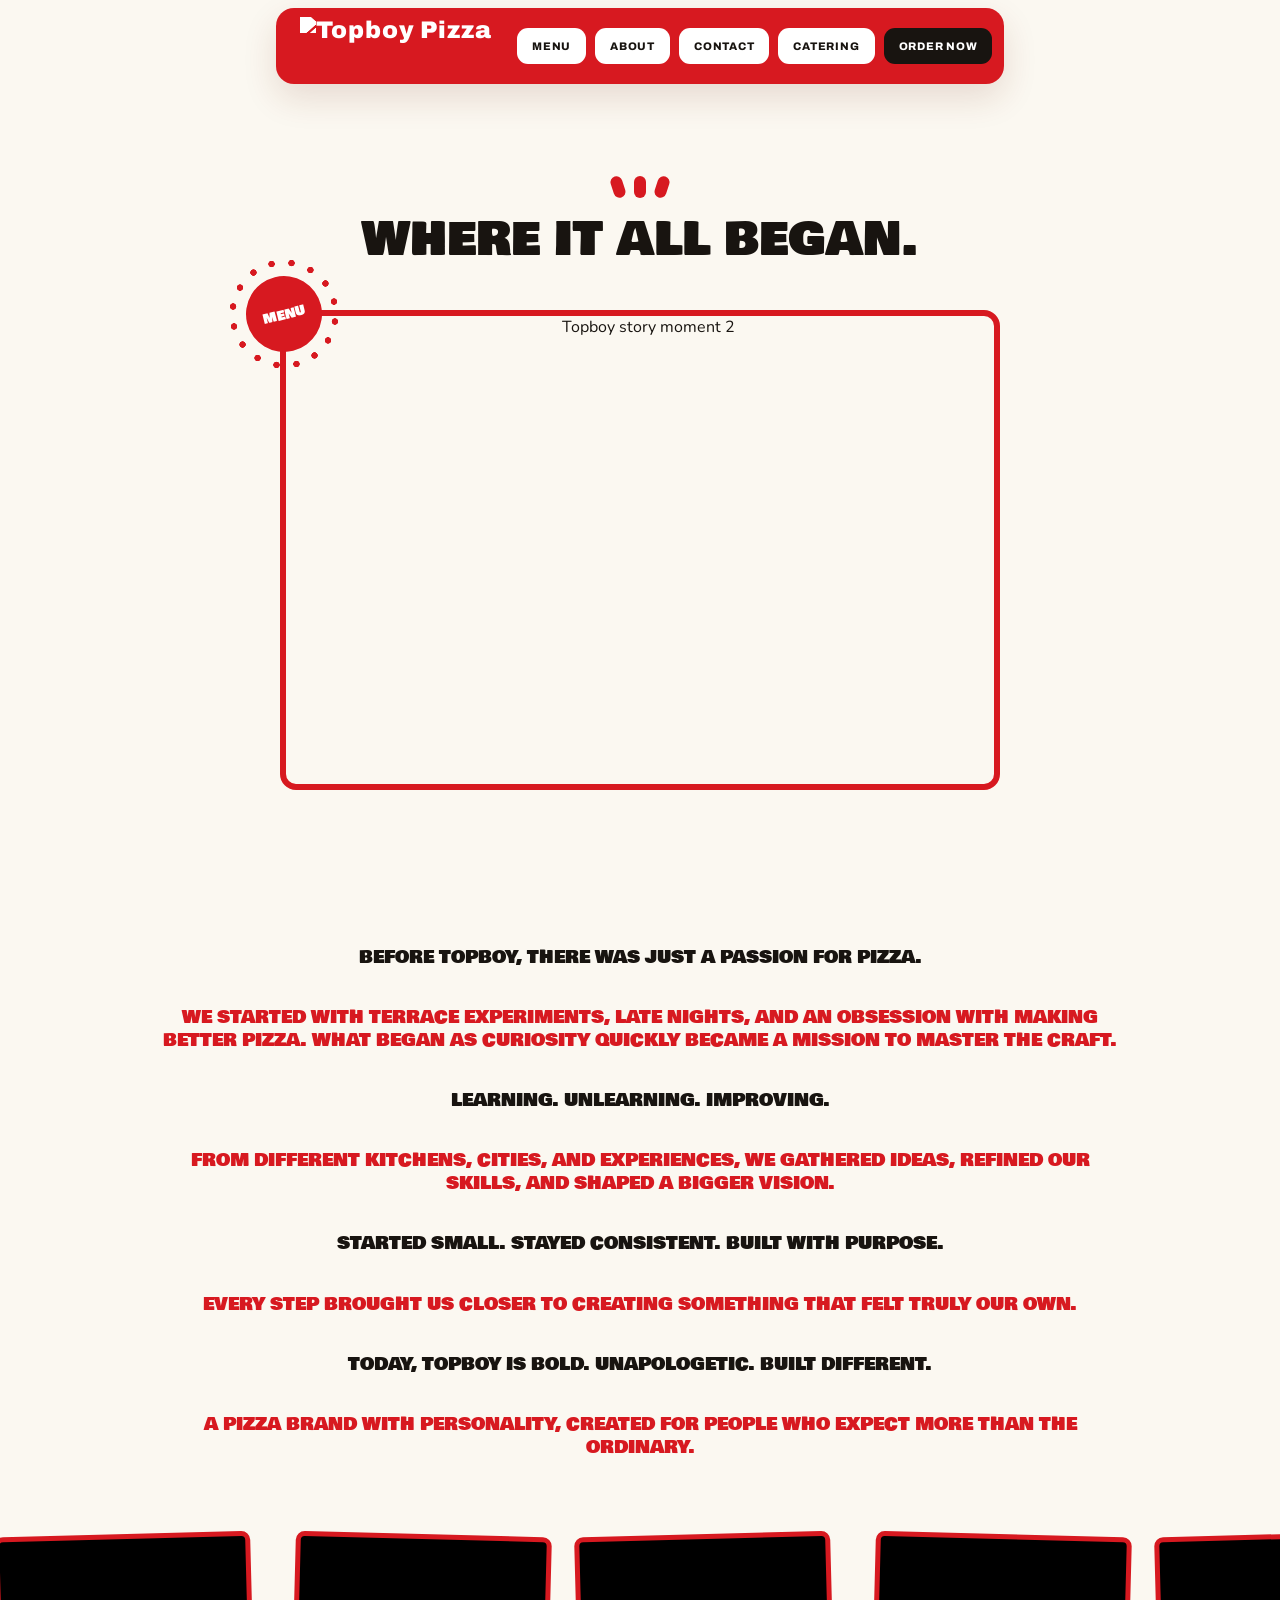
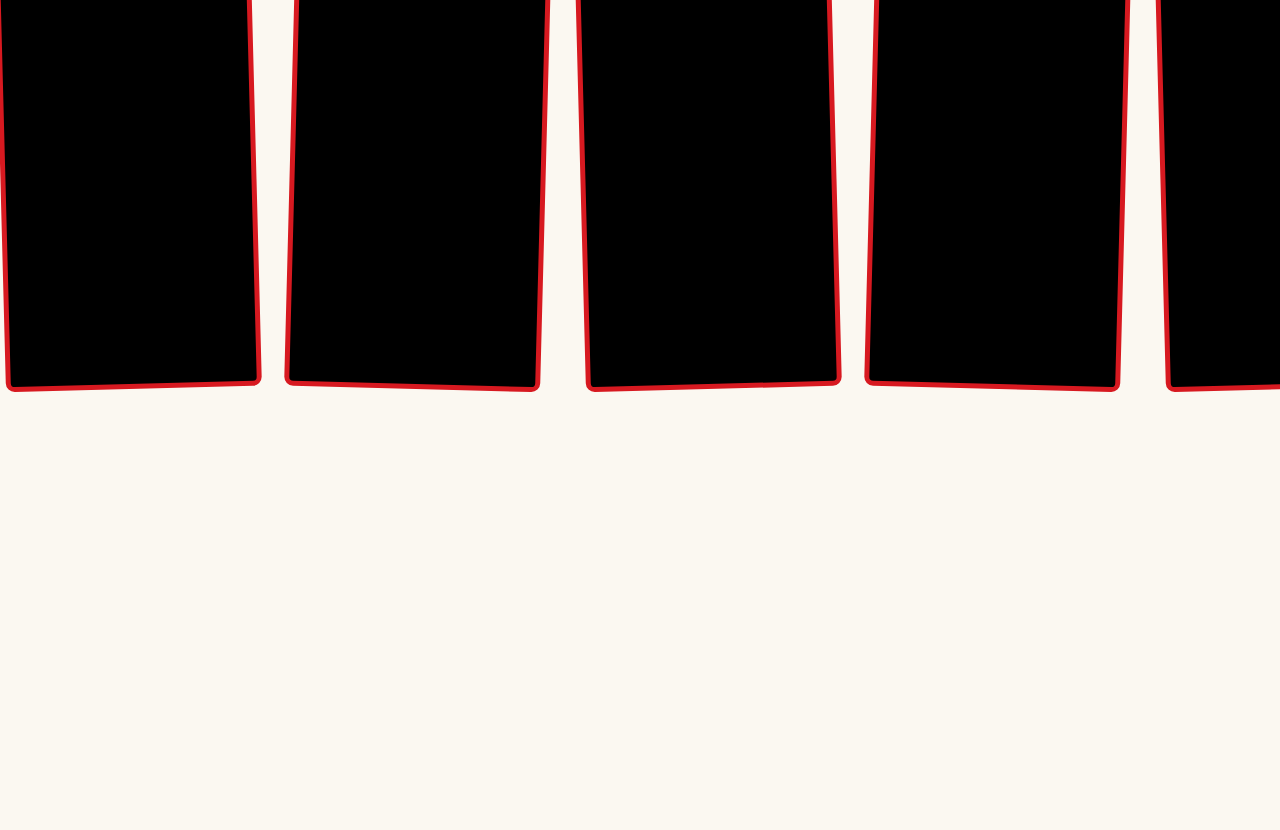
==== about.html @ f0a6d288 "Add files via upload" ====
﻿<!doctype html>
<html lang="en">
  <head>
    <meta charset="utf-8" />
    <meta name="viewport" content="width=device-width, initial-scale=1" />
    <title>About | Topboy Pizza</title>
    <meta
      name="description"
      content="The story behind Topboy Pizza, built around hot slices, bold flavour, and food made for sharing."
    />
    <link rel="icon" type="image/png" sizes="32x32" href="assets/tb-favicon.png" />
    <link rel="shortcut icon" type="image/png" href="assets/tb-favicon.png" />
    <link rel="apple-touch-icon" sizes="180x180" href="assets/tb-favicon.png" />
    <link rel="preconnect" href="https://fonts.googleapis.com" />
    <link rel="preconnect" href="https://fonts.gstatic.com" crossorigin />
    <link
      href="https://fonts.googleapis.com/css2?family=Archivo:wght@600;700;800;900&family=Bowlby+One+SC&family=Nunito:wght@600;700;800;900&display=swap"
      rel="stylesheet"
    />
    <link rel="stylesheet" href="styles.css?v=20260708-1" />
  </head>
  <body class="about-page">
    <header class="site-header" data-header>
      <nav class="nav-shell" aria-label="Primary navigation">
        <a class="logo" href="index.html" aria-label="Topboy Pizza home">
          <img src="assets/tb-logo.png" alt="Topboy Pizza" />
        </a>
        <button class="nav-toggle" type="button" aria-label="Open navigation menu" aria-expanded="false" data-nav-toggle>
          <span></span><span></span><span></span>
        </button>
        <a class="nav-btn" href="menu.html?v=20260605-11">MENU</a>
        <a class="nav-btn" href="about.html?v=20260605-1" aria-current="page">ABOUT</a>
        <a class="nav-btn" href="contact.html?v=20260605-1">CONTACT</a>
        <a class="nav-btn" href="catering.html?v=20260606-1">CATERING</a>
        <a class="nav-btn nav-btn-dark" href="#" data-order-choice>ORDER NOW</a>
      </nav>
    </header>

    <main>
      <section class="about-intro" aria-labelledby="about-title">
        <header class="about-hero">
          <div class="menu-dots" aria-hidden="true"><span></span><span></span><span></span></div>
          <h1 id="about-title">Where It All Began.</h1>
          <div class="about-origin">
            <a class="story-badge about-menu-badge" href="menu.html?v=20260605-14">MENU</a>
            <div class="about-slideshow" data-about-slideshow>
              <img class="is-active" src="assets/about-story-1.jpg" alt="Topboy story moment 1" />
              <img src="assets/about-story-2.jpg" alt="Topboy story moment 2" />
              <img src="assets/about-story-3.jpg" alt="Topboy story moment 3" />
              <img src="assets/about-story-4.jpg" alt="Topboy story moment 4" />
              <img src="assets/about-story-5.jpg" alt="Topboy story moment 5" />
              <img src="assets/about-story-6.jpg" alt="Topboy story moment 6" />
              <img src="assets/about-story-7.jpg" alt="Topboy story moment 7" />
              <img src="assets/about-story-8.jpg" alt="Topboy story moment 8" />
            </div>
          </div>
        </header>
      </section>

      <section class="about-manifesto" aria-label="The Topboy story">
        <p class="about-manifesto-statement">Before TopBoy, there was just a passion for pizza.</p>
        <p>We started with terrace experiments, late nights, and an obsession with making better pizza. What began as curiosity quickly became a mission to master the craft.</p>
        <p class="about-manifesto-statement">Learning. Unlearning. Improving.</p>
        <p>From different kitchens, cities, and experiences, we gathered ideas, refined our skills, and shaped a bigger vision.</p>
        <p class="about-manifesto-statement">Started small. Stayed consistent. Built with purpose.</p>
        <p>Every step brought us closer to creating something that felt truly our own.</p>
        <p class="about-manifesto-statement">Today, TopBoy is bold. Unapologetic. Built different.</p>
        <p>A pizza brand with personality, created for people who expect more than the ordinary.</p>
      </section>

      <section class="about-card-slider" aria-label="Topboy Instagram posts">
        <div class="about-card-track" data-instagram-slider>
          <video src="assets/about-pizza-reel.mp4" aria-label="Topboy pizza reel" autoplay muted loop playsinline preload="metadata"></video>
          <video src="assets/about-pizza-sound-reel.mp4" aria-label="Topboy pizza sound reel" autoplay muted loop playsinline preload="metadata"></video>
          <video src="assets/about-event-reel.mp4" aria-label="Topboy event reel" autoplay muted loop playsinline preload="metadata"></video>
          <video src="assets/about-flip-reel.mp4" aria-label="Topboy pizza flip reel" autoplay muted loop playsinline preload="metadata"></video>
          <video src="assets/about-anniversary-reel.mp4" aria-label="Topboy second anniversary reel" autoplay muted loop playsinline preload="metadata"></video>
          <video src="assets/about-pizza-reel.mp4" autoplay muted loop playsinline preload="metadata" aria-hidden="true"></video>
          <video src="assets/about-pizza-sound-reel.mp4" autoplay muted loop playsinline preload="metadata" aria-hidden="true"></video>
          <video src="assets/about-event-reel.mp4" autoplay muted loop playsinline preload="metadata" aria-hidden="true"></video>
          <video src="assets/about-flip-reel.mp4" autoplay muted loop playsinline preload="metadata" aria-hidden="true"></video>
          <video src="assets/about-anniversary-reel.mp4" autoplay muted loop playsinline preload="metadata" aria-hidden="true"></video>
        </div>
      </section>

      <div class="final-gap" aria-hidden="true"></div>
      <section class="final" id="order">
        <div class="final-copy">
          <h2>What are you<br />waiting for?</h2>
          <p class="eyebrow">We're ready when you are.</p>
          <a class="btn btn-dark" href="#" data-order-choice>ORDER NOW</a>
        </div>
        <address class="contact-info">
          <img class="cta-contact-logo" src="assets/tb-logo.png" alt="Topboy Pizza" />
          <span class="contact-line">
            <svg viewBox="0 0 24 24" aria-hidden="true"><path d="M12 21s7-6.1 7-12A7 7 0 0 0 5 9c0 5.9 7 12 7 12Z"></path><circle cx="12" cy="9" r="2.5"></circle></svg>
            601, 6th Floor, Oz House, Athwalines, Surat, Gujarat 395007
          </span>
          <a class="contact-line" href="tel:+917096951113">
            <svg viewBox="0 0 24 24" aria-hidden="true"><path d="M22 16.9v3a2 2 0 0 1-2.2 2 19.8 19.8 0 0 1-8.6-3.1 19.4 19.4 0 0 1-6-6A19.8 19.8 0 0 1 2.1 4.2 2 2 0 0 1 4.1 2h3a2 2 0 0 1 2 1.7c.1 1 .4 2 .7 2.8a2 2 0 0 1-.5 2.1L8.1 9.9a16 16 0 0 0 6 6l1.3-1.3a2 2 0 0 1 2.1-.5c.9.3 1.8.6 2.8.7a2 2 0 0 1 1.7 2Z"></path></svg>
            070969 51113
          </a>
          <a class="contact-line" href="mailto:hello@topboypizza.com">
            <svg viewBox="0 0 24 24" aria-hidden="true"><path d="M4 4h16a2 2 0 0 1 2 2v12a2 2 0 0 1-2 2H4a2 2 0 0 1-2-2V6a2 2 0 0 1 2-2Z"></path><path d="m22 7-10 6L2 7"></path></svg>
            hello@topboypizza.com
          </a>
        </address>
        <div class="social-links" aria-label="Social links">
          <a href="https://www.instagram.com/topboypizzza.srt?igsh=MWt4dGN5dWxiZ2I4dw==" target="_blank" rel="noopener noreferrer" aria-label="Instagram">
            <svg viewBox="0 0 24 24" aria-hidden="true"><rect x="3" y="3" width="18" height="18" rx="5"></rect><circle cx="12" cy="12" r="4"></circle><circle cx="17.5" cy="6.5" r="1"></circle></svg>
          </a>
          <a href="https://wa.me/917096951113" target="_blank" rel="noopener noreferrer" aria-label="WhatsApp">
            <svg viewBox="0 0 24 24" aria-hidden="true"><path d="M12 2a9.8 9.8 0 0 0-8.4 14.8L2.4 22l5.4-1.2A9.8 9.8 0 1 0 12 2Zm5.3 14.1c-.2.6-1.2 1.1-1.7 1.2-.5.1-1.1.2-3.3-.7-2.8-1.1-4.6-3.9-4.7-4.1-.1-.1-1.1-1.5-1.1-2.9 0-1.3.7-2 1-2.2.2-.2.5-.3.8-.3h.6c.2 0 .4 0 .6.5.2.6.8 2 .9 2.1.1.2.1.4 0 .6-.1.2-.2.3-.4.5l-.3.4c-.1.1-.3.3-.1.6.2.3.8 1.3 1.7 2.1 1.2 1 2.1 1.3 2.4 1.5.3.1.5.1.7-.1.2-.2.8-.9 1-1.2.2-.3.4-.2.7-.1.3.1 1.8.8 2.1 1 .3.1.5.2.6.4 0 .1 0 .6-.2 1.2Z"></path></svg>
          </a>
        </div>
        <p class="final-copyright">&copy; 2026 Topboy Pizza. All rights reserved.</p>
      </section>
    </main>

    <script src="script.js?v=20260612-1"></script>
  </body>
</html>
---- styles.css ----
﻿:root {
  --cream: #fbf5e9;
  --rust: #d71920;
  --rust-dark: #a80f16;
  --ink: #181410;
  --badge: #f4cab8;
  --white: #ffffff;
  --card: #f3e9d6;
  --hero-height: 100vh;
  --final-height: 100vh;
}

* {
  box-sizing: border-box;
  margin: 0;
  padding: 0;
}

html {
  scroll-behavior: smooth;
}

body {
  overflow-x: hidden;
  background: var(--cream);
  color: var(--ink);
  font-family: "Nunito", Arial, sans-serif;
}

main {
  overflow-x: clip;
}

a {
  color: inherit;
  text-decoration: none;
}

img {
  display: block;
}

.site-header {
  position: fixed;
  z-index: 60;
  top: 0;
  left: 0;
  width: 100%;
  display: flex;
  justify-content: center;
  padding: 8px 16px 0;
  transform: translateY(0);
  transition: transform 260ms ease;
}

.site-header.is-hidden {
  transform: translateY(-120%);
}

.nav-shell {
  display: flex;
  align-items: center;
  gap: 9px;
  padding: 9px 12px;
  border-radius: 18px;
  background: var(--rust);
  box-shadow: 0 10px 30px rgba(150, 60, 30, 0.18);
}

.logo,
.foot-logo {
  color: var(--white);
  font-family: "Archivo", Arial, sans-serif;
  font-size: clamp(18px, 2.2vw, 24px);
  font-weight: 900;
  letter-spacing: 0.04em;
}

.logo {
  display: flex;
  min-width: 86px;
  align-items: center;
  justify-content: center;
  padding: 0 16px 0 12px;
}

.logo img {
  display: block;
  width: auto;
  height: 58px;
  object-fit: contain;
  filter: brightness(0) invert(1);
}

.nav-btn,
.btn {
  display: inline-flex;
  align-items: center;
  justify-content: center;
  border: 0;
  cursor: pointer;
  font-family: "Archivo", Arial, sans-serif;
  font-weight: 800;
  letter-spacing: 0.07em;
  transition: transform 180ms ease, box-shadow 180ms ease, background 180ms ease;
}

.nav-btn {
  min-height: 36px;
  padding: 0 15px;
  border-radius: 11px;
  background: var(--white);
  color: var(--ink);
  font-size: 11px;
}

.nav-btn:hover,
.btn:hover {
  transform: translateY(-3px);
}

.nav-btn-dark {
  background: var(--ink);
  color: var(--white);
}

.nav-btn-dark:hover,
.btn-dark:hover {
  background: #000;
}

.nav-toggle {
  display: none;
  width: 42px;
  height: 36px;
  align-content: center;
  gap: 3px;
  place-items: center;
  border: 0;
  border-radius: 11px;
  background: var(--white);
  color: var(--ink);
  cursor: pointer;
}

.nav-toggle span {
  display: block;
  width: 18px;
  height: 3px;
  border-radius: 999px;
  background: currentColor;
  transition: transform 180ms ease, opacity 180ms ease;
}

.site-header.is-menu-open .nav-toggle span:nth-child(1) {
  transform: translateY(6px) rotate(45deg);
}

.site-header.is-menu-open .nav-toggle span:nth-child(2) {
  opacity: 0;
}

.site-header.is-menu-open .nav-toggle span:nth-child(3) {
  transform: translateY(-6px) rotate(-45deg);
}

.hero {
  position: fixed;
  z-index: 1;
  inset: 0 0 auto;
  width: 100%;
  min-height: 100vh;
  height: var(--hero-height);
  overflow: hidden;
  padding: 108px 20px 28px;
  text-align: center;
}

.hero.is-past {
  visibility: hidden;
}

.block,
.reviews,
.final,
.site-footer {
  position: relative;
  z-index: 2;
}

.hero + .block {
  margin-top: var(--hero-height);
}

.block,
.final {
  background: var(--cream);
}

#about {
  padding-top: 16px;
}

.hero > :not(.hero-video, .hero-overlay) {
  position: relative;
  z-index: 3;
}

.hero-video,
.hero-overlay {
  position: absolute;
  inset: 0;
}

.hero-video {
  z-index: 0;
  overflow: hidden;
  background: var(--ink);
  pointer-events: none;
}

.hero-video video {
  position: absolute;
  inset: 0;
  width: 100%;
  height: 100%;
  object-fit: cover;
}

.hero-overlay {
  z-index: 1;
  background:
    radial-gradient(circle at 50% 35%, rgba(251, 245, 233, 0.28), rgba(251, 245, 233, 0.58) 62%),
    rgba(251, 245, 233, 0.24);
}

.badge {
  display: inline-flex;
  align-items: center;
  gap: 8px;
  padding: 9px 16px;
  border-radius: 30px;
  background: var(--badge);
  color: var(--rust);
  font-family: "Archivo", Arial, sans-serif;
  font-size: 13px;
  font-weight: 800;
  letter-spacing: 0.08em;
}

h1,
h2,
h3 {
  font-family: "Bowlby One SC", Impact, sans-serif;
  font-weight: 400;
  letter-spacing: 0;
}

.hero h1 {
  max-width: 100%;
  margin: 0 auto;
  color: var(--rust);
  font-size: clamp(34px, 7vw, 82px);
  line-height: 0.92;
  white-space: nowrap;
  text-shadow: 0 4px 0 rgba(165, 63, 31, 0.12);
}

.sub {
  max-width: 26ch;
  margin: 22px auto 0;
  font-size: clamp(14px, 1.6vw, 18px);
  font-weight: 800;
  line-height: 1.4;
}

.cta-wrap {
  display: flex;
  flex-direction: column;
  align-items: center;
  gap: 16px;
  margin-top: 30px;
}

.btn {
  min-height: 48px;
  padding: 0 28px;
  border-radius: 13px;
  font-size: 13px;
}

.btn-dark {
  background: var(--ink);
  color: var(--white);
  box-shadow: 0 12px 26px rgba(20, 16, 10, 0.22);
}

.btn-rust {
  background: var(--rust);
  color: var(--white);
  box-shadow: 0 12px 26px rgba(194, 80, 43, 0.3);
}

.btn-rust:hover {
  background: var(--rust-dark);
}

.psst {
  display: flex;
  align-items: center;
  justify-content: center;
  gap: 18px;
  margin-top: 26px;
  color: #c9b79c;
  font-family: "Bowlby One SC", Impact, sans-serif;
  font-size: 15px;
  letter-spacing: 0.12em;
}

.psst span {
  animation: nudge 1.4s ease-in-out infinite;
}

@keyframes nudge {
  50% {
    transform: translateY(4px);
  }
}

.block {
  width: 100%;
  max-width: none;
  margin: 0 auto;
  padding: 88px 0;
}

.head-row {
  display: flex;
  flex-direction: column;
  align-items: center;
  justify-content: center;
  gap: 22px;
  margin-bottom: 72px;
  text-align: center;
}

.head-row h2 {
  color: var(--ink);
  font-size: clamp(44px, 5vw, 72px);
  line-height: 0.95;
  text-transform: uppercase;
}

.eyebrow {
  margin-top: 24px;
  color: var(--rust);
  font-family: "Bowlby One SC", Impact, sans-serif;
  font-size: clamp(24px, 2.5vw, 36px);
  font-weight: 900;
  letter-spacing: 0.04em;
  opacity: 1;
  text-transform: uppercase;
}

.menu-dots {
  display: flex;
  gap: 10px;
  justify-content: center;
}

.menu-dots span {
  width: 16px;
  height: 28px;
  border-radius: 999px;
  background: var(--rust);
}

.menu-dots span:nth-child(1) {
  transform: rotate(-18deg);
}

.menu-dots span:nth-child(3) {
  transform: rotate(18deg);
}

.story-heading {
  margin-bottom: 54px;
}

.story-heading h2 {
  font-size: clamp(42px, 5.2vw, 68px);
  line-height: 0.9;
}

.story-heading .eyebrow {
  margin-top: 34px;
  font-size: clamp(24px, 3vw, 38px);
}

.story-heading .btn {
  min-height: 38px;
  padding: 0 24px;
  border-radius: 9px;
  font-size: 12px;
}

.cards {
  display: grid;
  grid-template-columns: repeat(3, 1fr);
  gap: 56px;
  padding: 0 min(14vw, 230px);
}

.card {
  min-width: 0;
  padding: 24px;
  border-radius: 12px;
  background: transparent;
  transition: transform 250ms ease, box-shadow 250ms ease;
}

.card:hover,
.tile:hover {
  transform: translateY(-8px);
  box-shadow: none;
}

.card:nth-child(2) {
  padding: 24px;
  border-radius: 12px 12px 0 0;
  background: transparent;
}

.card:hover {
  background: #f2d2c4;
}

.card-photo {
  width: 100%;
  aspect-ratio: 1.5;
  border-radius: 8px;
  object-fit: cover;
}

.card h3 {
  margin: 28px 0 8px;
  color: var(--rust);
  font-size: clamp(26px, 2.6vw, 38px);
  line-height: 0.95;
  text-transform: uppercase;
}

.card p,
.tile p,
.rev-card p {
  font-size: 15px;
  font-weight: 700;
  line-height: 1.5;
  opacity: 0.78;
}

.story {
  display: grid;
  grid-template-columns: minmax(0, 1.1fr) minmax(0, 0.9fr);
  grid-template-rows: repeat(2, minmax(280px, 1fr));
  gap: 24px;
  padding: 0 min(14vw, 230px);
  overflow: visible;
}

.tile {
  position: relative;
  display: flex;
  min-height: 0;
  flex-direction: column;
  justify-content: flex-end;
  overflow: visible;
  padding: 34px;
  border-radius: 10px;
  color: var(--white);
  transition: transform 250ms ease, box-shadow 250ms ease;
}

.tile[data-tile-link] {
  cursor: pointer;
}

.tile:nth-child(1) {
  grid-row: 1 / span 2;
  background:
    linear-gradient(180deg, rgba(0, 0, 0, 0.05) 20%, rgba(0, 0, 0, 0.82) 100%),
    url("https://images.unsplash.com/photo-1610614819513-58e34989848b?auto=format&fit=crop&w=1200&q=85") center/cover;
}

.tile::after {
  position: absolute;
  inset: 0;
  z-index: 0;
  content: "";
  border-radius: inherit;
  pointer-events: none;
}

.tile > :not(.story-badge) {
  position: relative;
  z-index: 1;
}

.tile:nth-child(2) {
  background:
    linear-gradient(180deg, rgba(0, 0, 0, 0.04) 28%, rgba(0, 0, 0, 0.82) 100%),
    url("assets/catering-1.jpg") center/cover;
}

.tile:nth-child(3) {
  background:
    linear-gradient(180deg, rgba(0, 0, 0, 0.04) 28%, rgba(0, 0, 0, 0.84) 100%),
    url("https://images.unsplash.com/photo-1519671482749-fd09be7ccebf?auto=format&fit=crop&w=900&q=85") center/cover;
}

.story-badge {
  position: absolute;
  z-index: 4;
  display: grid;
  width: 76px;
  height: 76px;
  place-items: center;
  border-radius: 50%;
  background: var(--rust);
  color: var(--white);
  font-family: "Bowlby One SC", Impact, sans-serif;
  font-size: 13px;
  line-height: 1;
  transform: rotate(-14deg);
  transition: scale 220ms ease, filter 220ms ease;
}

.story-badge::before {
  position: absolute;
  z-index: -1;
  inset: -18px;
  content: "";
  border-radius: 50%;
  background:
    radial-gradient(circle at 50% 4%, var(--rust) 0 3px, transparent 3.5px),
    radial-gradient(circle at 67.5% 7.5%, var(--rust) 0 3px, transparent 3.5px),
    radial-gradient(circle at 82.4% 17.6%, var(--rust) 0 3px, transparent 3.5px),
    radial-gradient(circle at 92.5% 32.5%, var(--rust) 0 3px, transparent 3.5px),
    radial-gradient(circle at 96% 50%, var(--rust) 0 3px, transparent 3.5px),
    radial-gradient(circle at 92.5% 67.5%, var(--rust) 0 3px, transparent 3.5px),
    radial-gradient(circle at 82.4% 82.4%, var(--rust) 0 3px, transparent 3.5px),
    radial-gradient(circle at 67.5% 92.5%, var(--rust) 0 3px, transparent 3.5px),
    radial-gradient(circle at 50% 96%, var(--rust) 0 3px, transparent 3.5px),
    radial-gradient(circle at 32.5% 92.5%, var(--rust) 0 3px, transparent 3.5px),
    radial-gradient(circle at 17.6% 82.4%, var(--rust) 0 3px, transparent 3.5px),
    radial-gradient(circle at 7.5% 67.5%, var(--rust) 0 3px, transparent 3.5px),
    radial-gradient(circle at 4% 50%, var(--rust) 0 3px, transparent 3.5px),
    radial-gradient(circle at 7.5% 32.5%, var(--rust) 0 3px, transparent 3.5px),
    radial-gradient(circle at 17.6% 17.6%, var(--rust) 0 3px, transparent 3.5px),
    radial-gradient(circle at 32.5% 7.5%, var(--rust) 0 3px, transparent 3.5px);
  animation: badge-spin 18s linear infinite;
}

.story-badge:hover {
  scale: 1.08;
  filter: drop-shadow(0 12px 18px rgba(24, 20, 16, 0.18));
}

@keyframes badge-spin {
  to {
    transform: rotate(360deg);
  }
}

.story-badge-menu {
  top: -34px;
  left: -30px;
}

.story-badge-order {
  right: -22px;
  bottom: -28px;
  transform: rotate(14deg);
}

.tile h3 {
  margin-bottom: 10px;
  color: var(--white);
  font-size: clamp(28px, 2.5vw, 38px);
  line-height: 0.98;
  text-transform: uppercase;
}

.tile p {
  max-width: 520px;
  color: var(--white);
  font-size: clamp(15px, 1.4vw, 20px);
  font-weight: 900;
  line-height: 1.32;
  opacity: 0.9;
}

.reviews {
  overflow: hidden;
  padding: 76px 0 64px;
  background: var(--cream);
  color: var(--ink);
}

.reviews .inner {
  width: 100%;
  max-width: none;
  margin: 0 auto;
  padding: 0;
}

.reviews h2 {
  color: var(--ink);
  font-size: clamp(42px, 5vw, 68px);
  line-height: 0.9;
}

.reviews .eyebrow {
  color: var(--rust);
  margin-top: 34px;
  font-size: clamp(24px, 3vw, 38px);
}

.reviews .btn {
  min-height: 38px;
  padding: 0 24px;
  border-radius: 9px;
  font-size: 12px;
}

.review-wall {
  display: grid;
  gap: 34px;
  overflow: hidden;
  padding: 28px 0 14px;
}

.review-row {
  display: flex;
  width: max-content;
  gap: 34px;
  animation: review-scroll 34s linear infinite;
}

.review-row-bottom {
  animation-direction: reverse;
  animation-duration: 40s;
}

.review-tile {
  width: clamp(320px, 28vw, 470px);
  height: 170px;
  flex: 0 0 auto;
  overflow: hidden;
  border: 4px solid var(--rust);
  border-radius: 9px;
  background: var(--cream);
}

.quote-tile {
  display: flex;
  flex-direction: column;
  justify-content: center;
  padding: 26px 34px;
  text-align: center;
}

.image-tile img {
  width: 100%;
  height: 100%;
  object-fit: cover;
}

.image-tile img[src$=".png"] {
  padding: 18px;
  object-fit: contain;
}

.review-meta {
  display: flex;
  justify-content: center;
  width: 100%;
  margin-bottom: 20px;
  color: var(--rust);
  font-family: "Bowlby One SC", Impact, sans-serif;
  font-size: 16px;
  line-height: 1;
  text-align: center;
  text-transform: uppercase;
}

.quote-tile p {
  color: var(--ink);
  font-family: "Bowlby One SC", Impact, sans-serif;
  font-size: clamp(15px, 1.35vw, 22px);
  line-height: 1.12;
  text-transform: uppercase;
}

.tilt-left {
  transform: rotate(-1.5deg);
}

.tilt-right {
  transform: rotate(1.5deg);
}

@keyframes review-scroll {
  to {
    transform: translateX(-50%);
  }
}

.final {
  position: fixed;
  z-index: 0;
  right: 0;
  bottom: 0;
  left: 0;
  display: grid;
  grid-template-columns: minmax(0, 1fr) minmax(320px, 440px);
  grid-template-areas:
    "copy contact"
    "social copyright";
  gap: 30px 72px;
  min-height: 0;
  align-items: end;
  overflow: hidden;
  margin: 0;
  padding: 30px min(7vw, 110px) 18px;
  border-radius: 0;
  text-align: left;
  background: var(--rust);
}

.final-copy {
  grid-area: copy;
}

.final-gap {
  position: relative;
  z-index: 1;
  height: var(--final-reveal-height, 560px);
  background: transparent;
  pointer-events: none;
}

.final h2 {
  position: relative;
  z-index: 2;
  color: var(--cream);
  font-size: clamp(40px, 5vw, 76px);
  line-height: 0.95;
}

.final .eyebrow {
  position: relative;
  z-index: 2;
  margin: 22px 0 32px;
  color: var(--cream);
  font-size: clamp(15px, 1.5vw, 21px);
}

.final .btn {
  position: relative;
  z-index: 2;
}

.contact-info {
  grid-area: contact;
  display: grid;
  gap: 22px;
  justify-self: start;
  justify-items: start;
  width: min(100%, 430px);
  color: var(--cream);
  font-family: "Archivo", Arial, sans-serif;
  font-style: normal;
  font-size: clamp(16px, 1.45vw, 23px);
  font-weight: 900;
  line-height: 1.3;
  text-transform: uppercase;
}

.cta-contact-logo {
  width: min(118px, 22vw);
  height: auto;
  margin: 0 0 14px 34px;
  object-fit: contain;
  filter: brightness(0) invert(1);
}

.contact-info a {
  width: fit-content;
}

.contact-info a:hover {
  opacity: 0.75;
}

.contact-line {
  display: grid;
  grid-template-columns: 34px minmax(0, 1fr);
  gap: 16px;
  align-items: start;
}

.contact-line svg {
  width: 28px;
  height: 28px;
  fill: none;
  stroke: currentColor;
  stroke-width: 2.4;
  stroke-linecap: round;
  stroke-linejoin: round;
}

.social-links {
  position: static;
  grid-area: social;
  align-self: end;
  z-index: 3;
  display: flex;
  gap: 12px;
}

.social-links a {
  display: grid;
  width: 42px;
  height: 42px;
  place-items: center;
  border: 2px solid var(--cream);
  border-radius: 50%;
  color: var(--cream);
  transition: transform 180ms ease, background 180ms ease, color 180ms ease;
}

.social-links a:hover {
  transform: translateY(-3px);
  background: var(--cream);
  color: var(--rust);
}

.social-links svg {
  width: 21px;
  height: 21px;
  fill: none;
  stroke: currentColor;
  stroke-width: 2;
  stroke-linecap: round;
  stroke-linejoin: round;
}

.social-links a:nth-child(2) svg {
  fill: currentColor;
  stroke: none;
}

.final-copyright {
  grid-area: copyright;
  align-self: end;
  justify-self: start;
  margin: 0;
  color: var(--cream);
  font-family: Arial, Helvetica, sans-serif;
  font-size: clamp(15px, 1.2vw, 20px);
  line-height: 1.3;
}

.reveal {
  opacity: 0;
  transform: translateY(40px);
  transition: opacity 700ms ease, transform 700ms ease;
}

.reveal.show {
  opacity: 1;
  transform: none;
}

.menu-page {
  min-height: 100vh;
  background: #fbf8f1;
}

.menu-screen {
  position: relative;
  z-index: 2;
  min-height: 100vh;
  overflow: hidden;
  padding: 0 0 82px;
  background: #fbf8f1;
}

.menu-page .nav-shell {
  box-shadow: 0 14px 34px rgba(110, 42, 22, 0.14);
}

.menu-home {
  position: absolute;
  top: 48px;
  left: 28px;
  display: grid;
  width: 86px;
  height: 86px;
  place-items: center;
}

.menu-home img {
  width: 78px;
  height: 78px;
  object-fit: contain;
  filter: brightness(0) saturate(100%) invert(14%) sepia(94%) saturate(5620%) hue-rotate(353deg) brightness(94%) contrast(91%);
}

.menu-hero {
  display: grid;
  justify-items: center;
  padding: 150px 20px 0;
  text-align: center;
}

.menu-hero .menu-dots {
  margin-bottom: 26px;
}

.menu-hero h1 {
  color: var(--ink);
  font-family: "Bowlby One SC", Impact, sans-serif;
  font-weight: 400;
  font-size: clamp(44px, 5vw, 62px);
  letter-spacing: 0;
  line-height: 0.9;
  text-transform: uppercase;
}

.menu-location {
  display: inline-flex;
  align-items: center;
  gap: 8px;
  min-height: 28px;
  margin-top: 30px;
  padding: 0 12px;
  border-radius: 8px;
  background: #f7d1d3;
  color: var(--rust);
  font-family: "Archivo", Arial, sans-serif;
  font-size: 12px;
  font-weight: 900;
  line-height: 1;
}

.menu-location span {
  display: grid;
  width: 17px;
  height: 17px;
  place-items: center;
  border-radius: 5px;
  background: var(--rust);
  color: var(--white);
  font-size: 11px;
}

.menu-tabs {
  display: flex;
  flex-wrap: wrap;
  justify-content: center;
  gap: 10px;
  margin: 56px auto 0;
  padding: 0 18px;
}

.menu-tab {
  display: inline-flex;
  min-height: 30px;
  align-items: center;
  justify-content: center;
  border: 0;
  border-radius: 6px;
  padding: 0 16px;
  background: var(--rust);
  color: var(--white);
  cursor: pointer;
  font-family: "Archivo", Arial, sans-serif;
  font-size: 12px;
  font-weight: 900;
  transition: transform 180ms ease, background 180ms ease;
}

.menu-tab:hover {
  transform: translateY(-2px);
}

.menu-tab.is-active {
  background: var(--ink);
}

.menu-grid {
  display: grid;
  grid-template-columns: repeat(3, minmax(0, 1fr));
  gap: 28px;
  width: min(100% - 48px, 960px);
  margin: 58px auto 0;
}

.menu-card {
  min-width: 0;
  overflow: hidden;
  border-radius: 8px;
  background: transparent;
  box-shadow: none;
  transition: transform 250ms ease, background 250ms ease;
}

.menu-card::before {
  display: grid;
  width: 100%;
  height: 180px;
  place-items: center;
  content: "IMAGE";
  border: 2px dashed rgba(215, 25, 32, 0.28);
  border-radius: 8px;
  background: rgba(215, 25, 32, 0.05);
  color: rgba(215, 25, 32, 0.58);
  font-family: "Archivo", Arial, sans-serif;
  font-size: 12px;
  font-weight: 900;
}

.menu-card--photo::before {
  display: none;
}

.menu-card:hover {
  transform: translateY(-8px);
  background: #f2d2c4;
}

.menu-card[hidden] {
  display: none;
}

.menu-card-photo {
  display: grid;
  height: 180px;
  place-items: center;
  overflow: hidden;
  background: transparent;
}

.menu-card-photo img {
  width: 88%;
  height: 88%;
  object-fit: contain;
  filter: drop-shadow(0 18px 16px rgba(45, 22, 12, 0.24));
}

.menu-card--photo .menu-card-photo img {
  width: 100%;
  height: 100%;
  object-fit: cover;
  filter: none;
}

.menu-card-copy {
  display: grid;
  gap: 8px;
  padding: 18px 18px 20px;
}

.menu-card-kicker,
.menu-card-copy span {
  color: var(--rust);
  font-family: "Archivo", Arial, sans-serif;
  font-size: 12px;
  font-weight: 900;
  letter-spacing: 0.05em;
  text-transform: uppercase;
}

.menu-card-copy h2 {
  color: var(--ink);
  font-family: "Bowlby One SC", Impact, sans-serif;
  font-weight: 400;
  font-size: clamp(22px, 2.1vw, 30px);
  letter-spacing: 0;
  line-height: 0.95;
  text-transform: uppercase;
}

.menu-card-copy p:not(.menu-card-kicker) {
  color: rgba(24, 20, 16, 0.72);
  font-size: 14px;
  font-weight: 800;
  line-height: 1.35;
}

.menu-card-copy span {
  margin-top: 5px;
  font-size: 14px;
}

.about-page {
  min-height: 100vh;
  background: #fbf8f1;
}

.about-page .nav-shell {
  box-shadow: 0 14px 34px rgba(110, 42, 22, 0.14);
}

.about-intro {
  position: relative;
  z-index: 2;
  min-height: 650px;
  padding-top: 134px;
  background: #fbf8f1;
}

.about-hero {
  display: grid;
  justify-items: center;
  padding: 42px 20px 68px;
  text-align: center;
}

.about-hero .menu-dots {
  display: flex;
  margin-bottom: 20px;
}

.about-hero .menu-dots span {
  width: 12px;
  height: 22px;
}

.about-hero h1 {
  color: var(--ink);
  font-family: "Bowlby One SC", Impact, sans-serif;
  font-size: clamp(32px, 3.6vw, 50px);
  font-weight: 400;
  letter-spacing: 0;
  line-height: 0.95;
  text-transform: uppercase;
}

.about-origin {
  position: relative;
  width: min(68vw, 720px);
  aspect-ratio: 1.5;
  margin-top: 48px;
}

.about-slideshow {
  position: relative;
  width: 100%;
  height: 100%;
  overflow: hidden;
  border: 6px solid var(--rust);
  border-radius: 16px;
}

.about-slideshow img {
  position: absolute;
  inset: 0;
  width: 100%;
  height: 100%;
  object-fit: cover;
  opacity: 0;
  transition: opacity 300ms ease;
}

.about-slideshow img.is-active {
  opacity: 1;
}

.about-menu-badge {
  top: -34px;
  left: -34px;
  z-index: 3;
  width: 76px;
  height: 76px;
  font-size: 13px;
}

.about-story {
  display: grid;
  grid-template-columns: minmax(0, 0.9fr) minmax(0, 1.1fr);
  min-height: 620px;
  background: var(--rust);
  color: var(--white);
}

.about-story-copy {
  display: flex;
  flex-direction: column;
  justify-content: center;
  align-items: flex-start;
  padding: 72px min(7vw, 100px);
}

.about-kicker {
  margin-bottom: 18px;
  font-family: "Archivo", Arial, sans-serif;
  font-size: 13px;
  font-weight: 900;
  text-transform: uppercase;
}

.about-story h2,
.about-values h2 {
  font-family: "Bowlby One SC", Impact, sans-serif;
  font-weight: 400;
  letter-spacing: 0;
  text-transform: uppercase;
}

.about-story h2 {
  margin-bottom: 26px;
  font-size: clamp(38px, 4.5vw, 68px);
  line-height: 0.95;
}

.about-story-copy > p:not(.about-kicker) {
  max-width: 520px;
  margin-bottom: 18px;
  font-size: clamp(16px, 1.3vw, 20px);
  font-weight: 800;
  line-height: 1.5;
}

.about-story-copy .btn {
  margin-top: 16px;
  background: var(--ink);
}

.about-story-media {
  min-height: 520px;
  overflow: hidden;
}

.about-story-media video {
  width: 100%;
  height: 100%;
  object-fit: cover;
}

.about-manifesto {
  position: relative;
  z-index: 2;
  display: grid;
  justify-items: center;
  gap: 38px;
  padding: 88px min(12vw, 180px) 44px;
  background: #fbf8f1;
  text-align: center;
}

.about-manifesto p {
  max-width: 980px;
  color: var(--rust);
  font-family: "Bowlby One SC", Impact, sans-serif;
  font-size: clamp(15px, 1.4vw, 21px);
  font-weight: 400;
  letter-spacing: 0;
  line-height: 1.25;
  text-transform: uppercase;
}

.about-manifesto .about-manifesto-statement {
  max-width: 820px;
  color: var(--ink);
  font-size: clamp(15px, 1.4vw, 21px);
  line-height: 1.25;
}

.about-manifesto p:nth-of-type(3) {
  color: var(--ink);
}

.about-manifesto .btn {
  margin-top: 10px;
}

.about-values {
  display: grid;
  grid-template-columns: repeat(3, minmax(0, 1fr));
  gap: 0;
  padding: 80px min(7vw, 110px);
  background: #fbf8f1;
}

.about-values article {
  padding: 34px;
  border-right: 2px solid var(--rust);
}

.about-values article:last-child {
  border-right: 0;
}

.about-values span {
  color: var(--rust);
  font-family: "Archivo", Arial, sans-serif;
  font-size: 13px;
  font-weight: 900;
}

.about-values h2 {
  margin: 18px 0 12px;
  color: var(--ink);
  font-size: clamp(26px, 2.7vw, 40px);
  line-height: 0.98;
}

.about-values p {
  max-width: 28ch;
  font-size: 15px;
  font-weight: 800;
  line-height: 1.5;
}

.about-card-slider {
  position: relative;
  z-index: 2;
  overflow: hidden;
  padding: 20px 0 72px;
  background: #fbf8f1;
}

.about-card-track {
  display: flex;
  width: max-content;
  gap: 34px;
  align-items: center;
  animation: about-card-scroll 34s linear infinite;
}

.about-card-track img {
  width: clamp(230px, 20vw, 330px);
  aspect-ratio: 1.75;
  flex: 0 0 auto;
  border: 5px solid var(--rust);
  border-radius: 9px;
  object-fit: cover;
  transform: rotate(-1.5deg);
}

.about-card-track img:nth-child(even) {
  transform: rotate(1.5deg);
}

.about-card-track .instagram-post-card {
  width: clamp(230px, 20vw, 330px);
  aspect-ratio: 1.75;
  flex: 0 0 auto;
  overflow: hidden;
  border: 5px solid var(--rust);
  border-radius: 9px;
  background: var(--cream);
  transform: rotate(-1.5deg);
}

.about-card-track .instagram-post-card:nth-child(even) {
  transform: rotate(1.5deg);
}

.about-card-track .instagram-post-card img {
  width: 100%;
  height: 100%;
  border: 0;
  border-radius: 0;
  object-fit: cover;
  transform: none;
}

.about-card-track .instagram-post-card p {
  display: none;
}

.about-page .about-card-slider {
  padding-block: 32px 64px;
}

.about-page .about-card-track > img,
.about-page .about-card-track > video,
.about-page .about-card-track .instagram-post-card {
  width: clamp(220px, 20vw, 280px);
  aspect-ratio: 9 / 16;
}

.about-page .about-card-track > video {
  flex: 0 0 auto;
  border: 5px solid var(--rust);
  border-radius: 9px;
  background: #000;
  object-fit: cover;
  transform: rotate(-1.5deg);
}

.about-page .about-card-track > video:nth-child(even) {
  transform: rotate(1.5deg);
}

@keyframes about-card-scroll {
  to {
    transform: translateX(calc(-50% - 17px));
  }
}

.instagram-feed {
  position: relative;
  z-index: 2;
  display: grid;
  justify-items: center;
  padding: 62px 20px 76px;
  background: #fbf8f1;
  text-align: center;
}

.instagram-feed .menu-dots {
  margin-bottom: 22px;
}

.instagram-feed h2 {
  color: var(--ink);
  font-family: "Bowlby One SC", Impact, sans-serif;
  font-size: clamp(34px, 4vw, 56px);
  font-weight: 400;
  letter-spacing: 0;
  line-height: 0.95;
  text-transform: uppercase;
}

.instagram-feed p {
  max-width: 560px;
  margin: 20px 0 28px;
  font-size: clamp(15px, 1.3vw, 19px);
  font-weight: 900;
  line-height: 1.45;
}

.instagram-post-grid {
  display: grid;
  grid-template-columns: repeat(3, minmax(0, 1fr));
  gap: 18px;
  width: min(100%, 960px);
  margin-bottom: 30px;
}

.instagram-post-grid:empty {
  display: none;
}

.instagram-post-card {
  overflow: hidden;
  border: 5px solid var(--rust);
  border-radius: 9px;
  background: var(--cream);
  color: var(--ink);
  text-align: left;
  transition: transform 180ms ease;
}

.instagram-post-card:hover {
  transform: translateY(-4px);
}

.instagram-post-card img,
.instagram-post-card video {
  width: 100%;
  aspect-ratio: 1;
  object-fit: cover;
  background: #f2d2c4;
}

.instagram-post-card p {
  display: -webkit-box;
  overflow: hidden;
  min-height: 4.2em;
  margin: 0;
  padding: 14px;
  -webkit-box-orient: vertical;
  -webkit-line-clamp: 3;
  color: var(--ink);
  font-size: 13px;
  font-weight: 900;
}

.contact-page {
  min-height: 100vh;
  background: #fbf8f1;
}

.contact-screen {
  position: relative;
  z-index: 2;
  min-height: 100vh;
  padding: 168px min(5vw, 70px) 90px;
  background: #fbf8f1;
}

.contact-hero {
  display: grid;
  justify-items: center;
  text-align: center;
}

.contact-hero .menu-dots,
.contact-questions .menu-dots {
  margin-bottom: 26px;
}

.contact-hero .menu-dots span {
  width: 12px;
  height: 22px;
}

.contact-hero h1,
.contact-questions h2 {
  color: var(--ink);
  font-family: "Bowlby One SC", Impact, sans-serif;
  font-weight: 400;
  letter-spacing: 0;
  line-height: 0.95;
  text-transform: uppercase;
}

.contact-hero h1 {
  font-size: clamp(36px, 4.2vw, 54px);
}

.location-grid {
  display: grid;
  grid-template-columns: minmax(0, 1fr);
  gap: 14px;
  width: min(100%, 720px);
  margin: 68px auto 0;
}

.location-card {
  display: grid;
  gap: 16px;
  min-width: 0;
  padding: 24px;
  border-radius: 8px;
  background: var(--rust);
  color: var(--white);
}

.location-card h2 {
  font-family: "Bowlby One SC", Impact, sans-serif;
  font-size: clamp(24px, 2.4vw, 34px);
  font-weight: 400;
  letter-spacing: 0;
  line-height: 1;
  text-transform: uppercase;
}

.location-card a,
.location-card p {
  display: grid;
  grid-template-columns: 22px minmax(0, 1fr);
  gap: 10px;
  align-items: center;
  font-family: "Archivo", Arial, sans-serif;
  font-size: 14px;
  font-weight: 900;
  line-height: 1.35;
}

.location-card a:hover {
  opacity: 0.75;
}

.contact-questions {
  display: grid;
  justify-items: center;
  margin-top: 82px;
  text-align: center;
}

.contact-questions h2 {
  font-size: clamp(38px, 4.5vw, 60px);
}

.contact-form {
  display: grid;
  grid-template-columns: repeat(2, minmax(0, 1fr));
  gap: 18px;
  width: min(100%, 760px);
  margin-top: 42px;
  text-align: left;
}

.contact-form label {
  display: grid;
  gap: 8px;
  color: var(--rust);
  font-family: "Archivo", Arial, sans-serif;
  font-size: 12px;
  font-weight: 900;
  text-transform: uppercase;
}

.contact-form input,
.contact-form textarea {
  width: 100%;
  border: 2px solid var(--rust);
  border-radius: 7px;
  padding: 13px 14px;
  outline: none;
  background: transparent;
  color: var(--ink);
  font: 800 15px/1.4 "Nunito", Arial, sans-serif;
}

.contact-form input:focus,
.contact-form textarea:focus {
  box-shadow: 0 0 0 3px rgba(215, 25, 32, 0.12);
}

.contact-form-message,
.contact-form .btn {
  grid-column: 1 / -1;
}

.contact-form textarea {
  resize: vertical;
}

.contact-form .btn {
  width: fit-content;
  justify-self: center;
}

.catering-page {
  min-height: 100vh;
  background: #fbf8f1;
}

.catering-page .site-header {
  position: fixed;
  top: 37px;
}

.catering-page .site-header.is-hidden {
  transform: translateY(calc(-120% - 42px));
}

.catering-screen {
  position: relative;
  z-index: 2;
  min-height: 100vh;
  padding: 168px min(7vw, 100px) 92px;
  background: #fbf8f1;
}

.catering-hero {
  display: grid;
  justify-items: center;
  text-align: center;
}

.catering-hero .menu-dots {
  margin-bottom: 26px;
}

.catering-hero h1 {
  max-width: 900px;
  color: var(--ink);
  font-family: "Bowlby One SC", Impact, sans-serif;
  font-size: clamp(42px, 5vw, 70px);
  font-weight: 400;
  letter-spacing: 0;
  line-height: 0.95;
  text-transform: uppercase;
}

.catering-hero p {
  max-width: 640px;
  margin: 28px 0 34px;
  font-size: clamp(16px, 1.5vw, 22px);
  font-weight: 900;
  line-height: 1.45;
}

.catering-grid {
  display: grid;
  grid-template-columns: repeat(2, minmax(0, 1fr));
  gap: 22px;
  width: min(100%, 860px);
  margin: 76px auto 0;
}

.catering-slider {
  width: calc(100% + min(14vw, 200px));
  margin: 78px calc(min(7vw, 100px) * -1) 0;
  padding: 12px 0;
}

.catering-slider .about-card-track {
  padding: 0 18px;
}

.catering-grid article {
  min-width: 0;
  padding: 28px;
  border-radius: 8px;
  background: var(--rust);
  color: var(--white);
}

.catering-grid span {
  font-family: "Archivo", Arial, sans-serif;
  font-size: 13px;
  font-weight: 900;
}

.catering-grid h2 {
  margin: 18px 0 12px;
  font-family: "Bowlby One SC", Impact, sans-serif;
  font-size: clamp(25px, 2.5vw, 38px);
  font-weight: 400;
  letter-spacing: 0;
  line-height: 0.98;
  text-transform: uppercase;
}

.catering-grid p {
  font-size: 15px;
  font-weight: 900;
  line-height: 1.45;
}

.catering-pdf-link {
  display: inline-flex;
  min-height: 42px;
  align-items: center;
  justify-content: center;
  margin-top: 24px;
  padding: 0 18px;
  border-radius: 8px;
  background: var(--ink);
  color: var(--white);
  font-family: "Archivo", Arial, sans-serif;
  font-size: 12px;
  font-weight: 900;
  text-transform: uppercase;
  transition: transform 180ms ease, background 180ms ease;
}

.catering-pdf-link:hover {
  transform: translateY(-2px);
  background: #000;
}

.order-dialog {
  position: fixed;
  inset: 50% auto auto 50%;
  transform: translate(-50%, -50%);
  width: min(92vw, 460px);
  border: 0;
  border-radius: 8px;
  padding: 40px 34px 34px;
  background: var(--cream);
  color: var(--ink);
  text-align: center;
  box-shadow: 0 30px 80px rgba(24, 20, 16, 0.34);
}

.order-dialog::backdrop {
  background: rgba(24, 20, 16, 0.72);
}

.order-dialog-close {
  position: absolute;
  top: 12px;
  right: 14px;
  display: grid;
  width: 34px;
  height: 34px;
  place-items: center;
  border: 0;
  background: transparent;
  color: var(--ink);
  cursor: pointer;
  font-size: 30px;
  line-height: 1;
}

.order-dialog-kicker {
  margin-bottom: 12px;
  color: var(--rust);
  font-family: "Archivo", Arial, sans-serif;
  font-size: 12px;
  font-weight: 900;
  text-transform: uppercase;
}

.order-dialog h2 {
  font-family: "Bowlby One SC", Impact, sans-serif;
  font-size: clamp(32px, 5vw, 48px);
  font-weight: 400;
  letter-spacing: 0;
  line-height: 1;
  text-transform: uppercase;
}

.order-dialog-links {
  display: grid;
  grid-template-columns: repeat(2, minmax(0, 1fr));
  gap: 12px;
  margin-top: 30px;
}

.order-provider {
  display: grid;
  min-height: 54px;
  place-items: center;
  border-radius: 7px;
  color: var(--white);
  font-family: "Archivo", Arial, sans-serif;
  font-size: 14px;
  font-weight: 900;
}

.order-provider-swiggy {
  background: #fc8019;
}

.order-provider-zomato {
  background: #e23744;
}

.order-provider:hover {
  transform: translateY(-2px);
}

@media (max-width: 820px) {
  :root {
    --hero-height: 86vh;
  }

  .hero {
    min-height: 0;
    height: var(--hero-height);
    padding: 102px 18px 24px;
  }

  .site-header {
    padding: 6px 10px 0;
  }

  .nav-shell {
    display: grid;
    grid-template-columns: minmax(0, 1fr) minmax(112px, auto) 36px;
    width: min(100%, 420px);
    gap: 8px;
    padding: 8px;
    border-radius: 16px;
  }

  .logo {
    min-width: 0;
    justify-content: flex-start;
    padding: 0 8px;
  }

  .logo img {
    height: 42px;
  }

  .nav-toggle {
    display: grid;
    grid-column: 3;
    grid-row: 1;
    width: 36px;
    background: transparent;
    color: var(--white);
  }

  .nav-btn {
    display: none;
    width: 100%;
    min-height: 42px;
    font-size: 11px;
  }

  .nav-btn-dark {
    display: inline-flex;
    grid-column: 2;
    grid-row: 1;
  }

  .site-header.is-menu-open .nav-btn:not(.nav-btn-dark) {
    display: inline-flex;
    grid-column: 1 / -1;
  }

  .cards,
  .story {
    grid-template-columns: 1fr;
  }

  .block {
    padding: 62px 0;
  }

  .head-row {
    gap: 16px;
    margin-bottom: 42px;
    padding: 0 18px;
  }

  .head-row h2 {
    font-size: clamp(34px, 11vw, 52px);
  }

  .eyebrow {
    margin-top: 14px;
    font-size: clamp(18px, 6vw, 27px);
  }

  .story {
    grid-template-rows: none;
    gap: 18px;
    padding: 0 18px;
  }

  .tile,
  .tile:nth-child(1) {
    grid-row: auto;
    min-height: 360px;
  }

  .story-badge {
    width: 86px;
    height: 86px;
    font-size: 14px;
  }

  .cards {
    gap: 28px;
    padding: 0 18px;
  }

  .card {
    padding: 18px;
  }

  .card h3 {
    margin-top: 20px;
  }

  .card:nth-child(2) {
    padding: 18px;
  }

  .foot-inner {
    flex-direction: column;
  }

  .final {
    grid-template-columns: 1fr;
    grid-template-areas:
      "copy"
      "contact"
      "social"
      "copyright";
    gap: 28px;
    min-height: 0;
    padding: 48px 22px 30px;
    text-align: center;
    width: 100%;
  }

  .contact-info {
    justify-self: center;
    justify-items: center;
  }

  .cta-contact-logo {
    margin-left: 0;
    width: 96px;
  }

  .social-links,
  .final-copyright {
    justify-self: center;
  }

  .menu-home {
    position: static;
    margin: 22px auto 0;
  }

  .menu-hero {
    padding-top: 132px;
  }

  .menu-grid {
    grid-template-columns: repeat(2, minmax(0, 1fr));
    width: min(100% - 28px, 620px);
  }

  .about-intro {
    padding-top: 115px;
  }

  .about-origin {
    width: min(84vw, 600px);
    margin-top: 42px;
  }

  .about-menu-badge {
    top: -28px;
    left: -8px;
    width: 68px;
    height: 68px;
    font-size: 12px;
  }

  .about-story {
    grid-template-columns: 1fr;
  }

  .about-story-media {
    min-height: 420px;
    order: -1;
  }

  .about-manifesto {
    gap: 28px;
    padding: 64px 22px 34px;
  }

  .about-values {
    grid-template-columns: 1fr;
    padding: 52px 22px;
  }

  .about-values article {
    border-right: 0;
    border-bottom: 2px solid var(--rust);
  }

  .about-values article:last-child {
    border-bottom: 0;
  }

  .about-card-slider {
    padding: 16px 0 54px;
  }

  .about-card-track {
    gap: 22px;
  }

  .about-card-track img {
    width: 250px;
  }

  .contact-screen {
    padding: 150px 18px 64px;
  }

  .location-grid,
  .contact-form,
  .catering-grid {
    grid-template-columns: 1fr;
  }

  .catering-screen {
    padding: 150px 18px 64px;
  }

  .contact-form-message,
  .contact-form .btn {
    grid-column: auto;
  }
}

@media (max-width: 520px) {
  body {
    width: 100%;
  }

  .nav-shell {
    width: 100%;
    grid-template-columns: minmax(0, 1fr) minmax(104px, auto) 36px;
  }

  .hero {
    padding-top: 94px;
  }

  .hero h1 {
    font-size: clamp(27px, 9vw, 38px);
    white-space: normal;
  }

  .sub {
    max-width: 24ch;
    margin-top: 14px;
    font-size: 12px;
  }

  .cta-wrap {
    margin-top: 20px;
  }

  .btn {
    width: min(310px, 100%);
  }

  .head-row {
    align-items: center;
    text-align: center;
  }

  .cards {
    padding: 0 14px;
  }

  .card-photo {
    aspect-ratio: 1.55;
  }

  .story {
    padding: 0 14px;
  }

  .tile,
  .tile:nth-child(1) {
    min-height: 300px;
    padding: 26px;
  }

  .reviews {
    padding: 54px 0 46px;
  }

  .review-tile {
    width: min(86vw, 340px);
  }

  .final {
    padding: 28px 18px 18px;
  }

  .final h2 {
    font-size: clamp(32px, 11vw, 46px);
  }

  .contact-info {
    font-size: 14px;
    text-align: left;
  }

  .contact-line {
    grid-template-columns: 26px minmax(0, 1fr);
    gap: 10px;
  }

  .menu-hero h1 {
    font-size: 36px;
  }

  .menu-tabs {
    margin-top: 38px;
  }

  .menu-grid {
    grid-template-columns: 1fr;
    margin-top: 36px;
  }

  .menu-card::before {
    height: 145px;
  }

  .about-hero h1,
  .contact-hero h1,
  .catering-hero h1 {
    font-size: clamp(30px, 10vw, 40px);
  }

  .about-origin {
    width: min(88vw, 420px);
  }

  .contact-screen,
  .catering-screen {
    padding-top: 136px;
  }

  .location-card,
  .catering-grid article {
    padding: 22px;
  }

  .order-dialog {
    padding: 36px 18px 24px;
  }

  .order-dialog-links {
    grid-template-columns: 1fr;
  }

}

@media (prefers-reduced-motion: reduce) {
  *,
  *::before,
  *::after {
    scroll-behavior: auto !important;
    animation-duration: 1ms !important;
    animation-iteration-count: 1 !important;
    transition-duration: 1ms !important;
  }
}
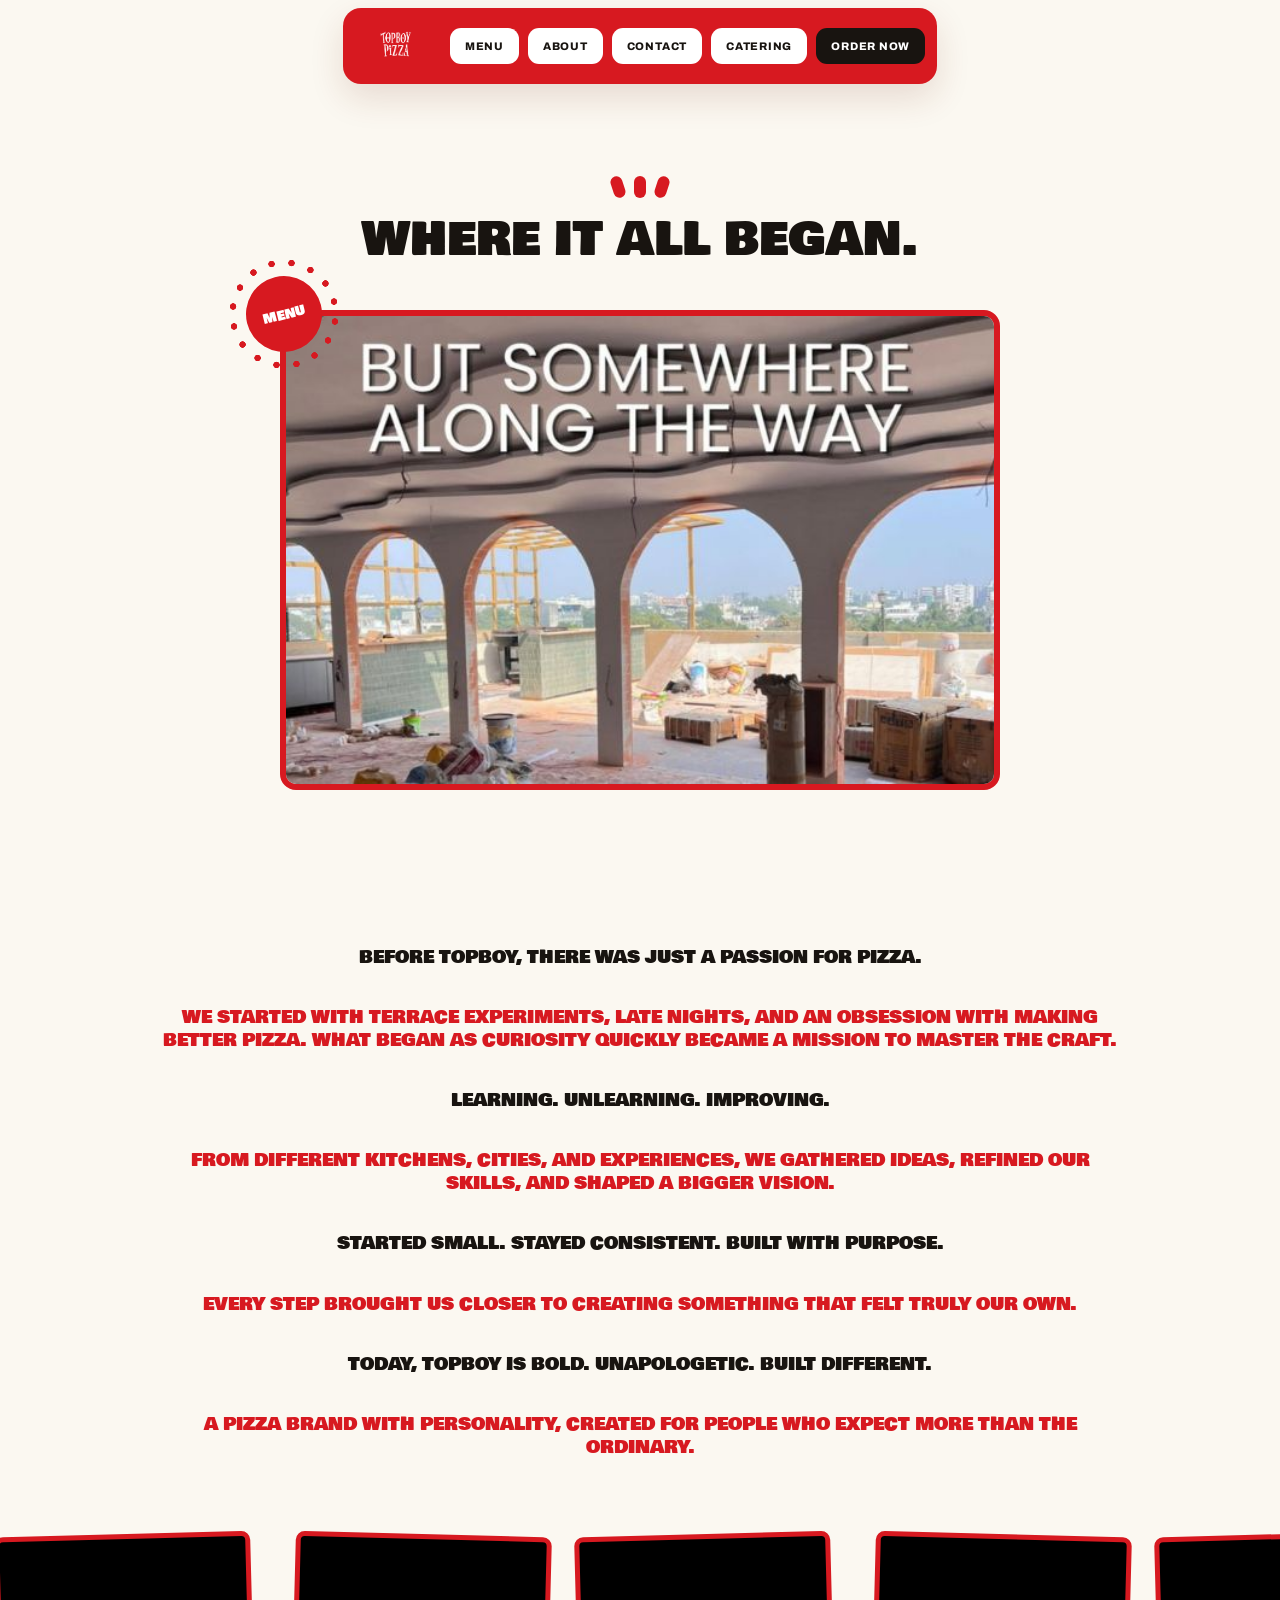
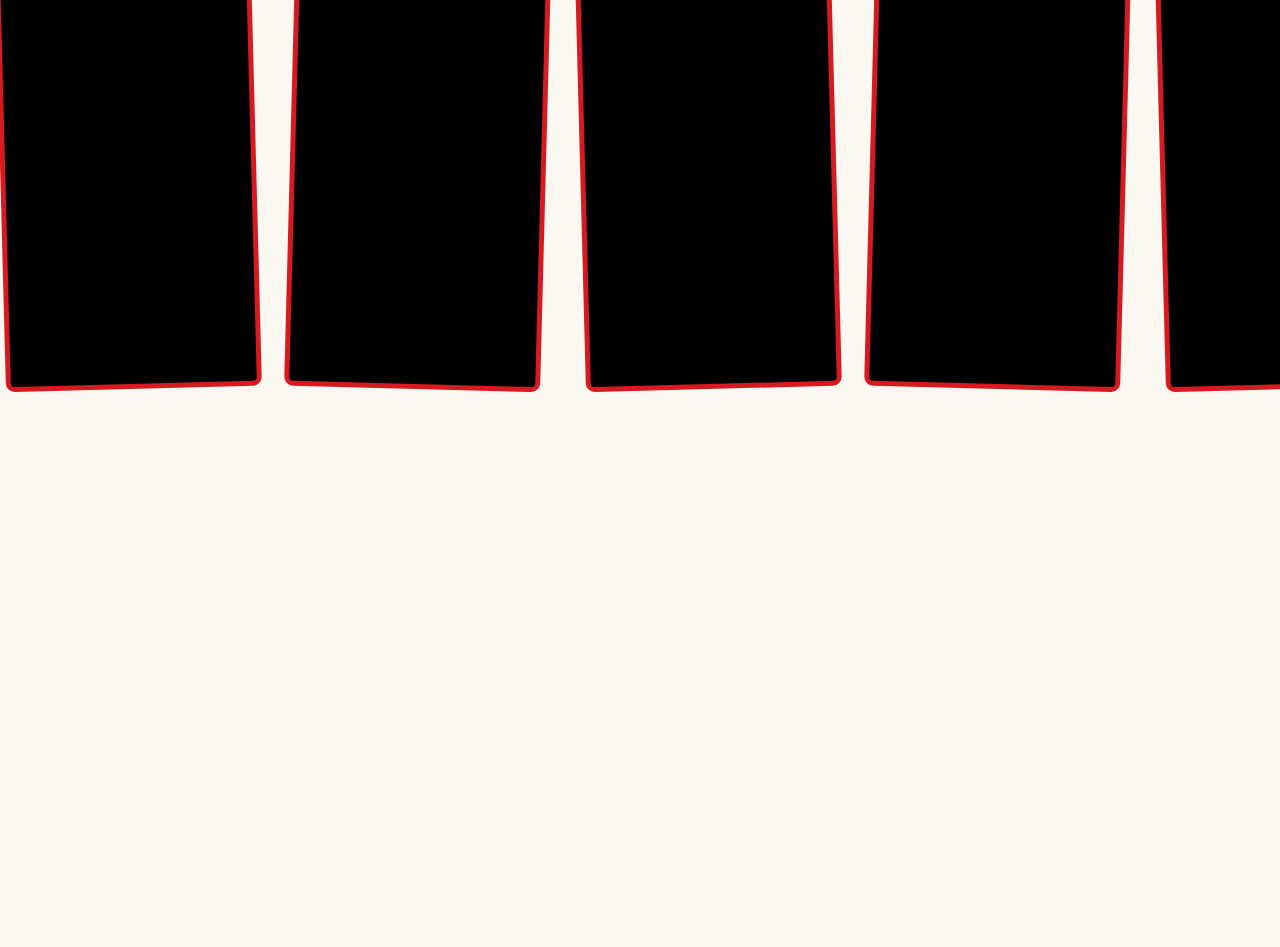
==== commit b098b29c: "Fix video playback on GitHub Pages" ====
--- a/about.html
+++ b/about.html
@@ -70,16 +70,16 @@
 
       <section class="about-card-slider" aria-label="Topboy Instagram posts">
         <div class="about-card-track" data-instagram-slider>
-          <video src="assets/about-pizza-reel.mp4" aria-label="Topboy pizza reel" autoplay muted loop playsinline preload="metadata"></video>
-          <video src="assets/about-pizza-sound-reel.mp4" aria-label="Topboy pizza sound reel" autoplay muted loop playsinline preload="metadata"></video>
-          <video src="assets/about-event-reel.mp4" aria-label="Topboy event reel" autoplay muted loop playsinline preload="metadata"></video>
-          <video src="assets/about-flip-reel.mp4" aria-label="Topboy pizza flip reel" autoplay muted loop playsinline preload="metadata"></video>
-          <video src="assets/about-anniversary-reel.mp4" aria-label="Topboy second anniversary reel" autoplay muted loop playsinline preload="metadata"></video>
-          <video src="assets/about-pizza-reel.mp4" autoplay muted loop playsinline preload="metadata" aria-hidden="true"></video>
-          <video src="assets/about-pizza-sound-reel.mp4" autoplay muted loop playsinline preload="metadata" aria-hidden="true"></video>
-          <video src="assets/about-event-reel.mp4" autoplay muted loop playsinline preload="metadata" aria-hidden="true"></video>
-          <video src="assets/about-flip-reel.mp4" autoplay muted loop playsinline preload="metadata" aria-hidden="true"></video>
-          <video src="assets/about-anniversary-reel.mp4" autoplay muted loop playsinline preload="metadata" aria-hidden="true"></video>
+          <video src="assets/about-pizza-reel.mp4?v=20260831-2" aria-label="Topboy pizza reel" autoplay muted loop playsinline preload="metadata"></video>
+          <video src="assets/about-pizza-sound-reel.mp4?v=20260831-2" aria-label="Topboy pizza sound reel" autoplay muted loop playsinline preload="metadata"></video>
+          <video src="assets/about-event-reel.mp4?v=20260831-2" aria-label="Topboy event reel" autoplay muted loop playsinline preload="metadata"></video>
+          <video src="assets/about-flip-reel.mp4?v=20260831-2" aria-label="Topboy pizza flip reel" autoplay muted loop playsinline preload="metadata"></video>
+          <video src="assets/about-anniversary-reel.mp4?v=20260831-2" aria-label="Topboy second anniversary reel" autoplay muted loop playsinline preload="metadata"></video>
+          <video src="assets/about-pizza-reel.mp4?v=20260831-2" autoplay muted loop playsinline preload="metadata" aria-hidden="true"></video>
+          <video src="assets/about-pizza-sound-reel.mp4?v=20260831-2" autoplay muted loop playsinline preload="metadata" aria-hidden="true"></video>
+          <video src="assets/about-event-reel.mp4?v=20260831-2" autoplay muted loop playsinline preload="metadata" aria-hidden="true"></video>
+          <video src="assets/about-flip-reel.mp4?v=20260831-2" autoplay muted loop playsinline preload="metadata" aria-hidden="true"></video>
+          <video src="assets/about-anniversary-reel.mp4?v=20260831-2" autoplay muted loop playsinline preload="metadata" aria-hidden="true"></video>
         </div>
       </section>
 
--- a/styles.css
+++ b/styles.css
@@ -442,6 +442,12 @@
   object-fit: cover;
 }
 
+.card-photo--cutout {
+  object-fit: contain;
+  background: transparent;
+  mix-blend-mode: multiply;
+}
+
 .card h3 {
   margin: 28px 0 8px;
   color: var(--rust);
@@ -489,7 +495,7 @@
   grid-row: 1 / span 2;
   background:
     linear-gradient(180deg, rgba(0, 0, 0, 0.05) 20%, rgba(0, 0, 0, 0.82) 100%),
-    url("https://images.unsplash.com/photo-1610614819513-58e34989848b?auto=format&fit=crop&w=1200&q=85") center/cover;
+    url("assets/pizza-grill.jpeg") center/cover;
 }
 
 .tile::after {
@@ -515,7 +521,7 @@
 .tile:nth-child(3) {
   background:
     linear-gradient(180deg, rgba(0, 0, 0, 0.04) 28%, rgba(0, 0, 0, 0.84) 100%),
-    url("https://images.unsplash.com/photo-1519671482749-fd09be7ccebf?auto=format&fit=crop&w=900&q=85") center/cover;
+    url("assets/pizza-sharing.jpeg") center/cover;
 }
 
 .story-badge {
@@ -1067,6 +1073,14 @@
   filter: none;
 }
 
+.menu-card--cutout .menu-card-photo img {
+  width: 88%;
+  height: 88%;
+  object-fit: contain;
+  filter: drop-shadow(0 18px 16px rgba(45, 22, 12, 0.24));
+  mix-blend-mode: multiply;
+}
+
 .menu-card-copy {
   display: grid;
   gap: 8px;
